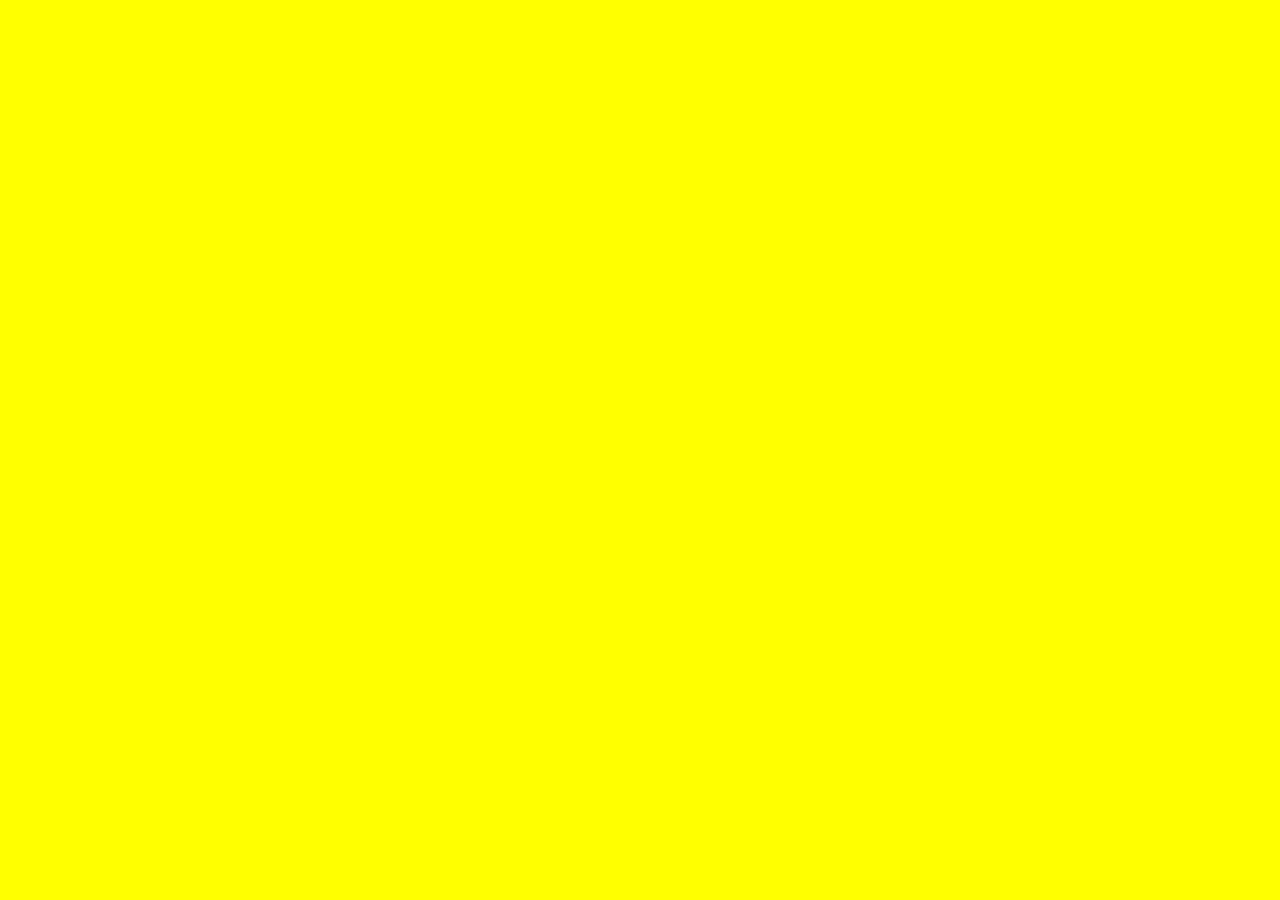
==== index.html @ b9e6b2b1 "BiteCorn v0.01" ====
<!doctype html>
<html lang="en">
<head>
  <meta charset="utf-8">

  <title>BiteCorn</title>

  <!-- TODO: Description -->
  <meta name="description" content="BiteCorn - description">

  <link rel="stylesheet" href="css/style.css">

  <!--[if lt IE 9]>
  <script src="https://cdnjs.cloudflare.com/ajax/libs/html5shiv/3.7.3/html5shiv.js"></script>
  <![endif]-->
</head>

<body>
  <script src="js/script.js"></script>
</body>
</html>
---- css/style.css ----
body { 
    background-color: yellow;
}
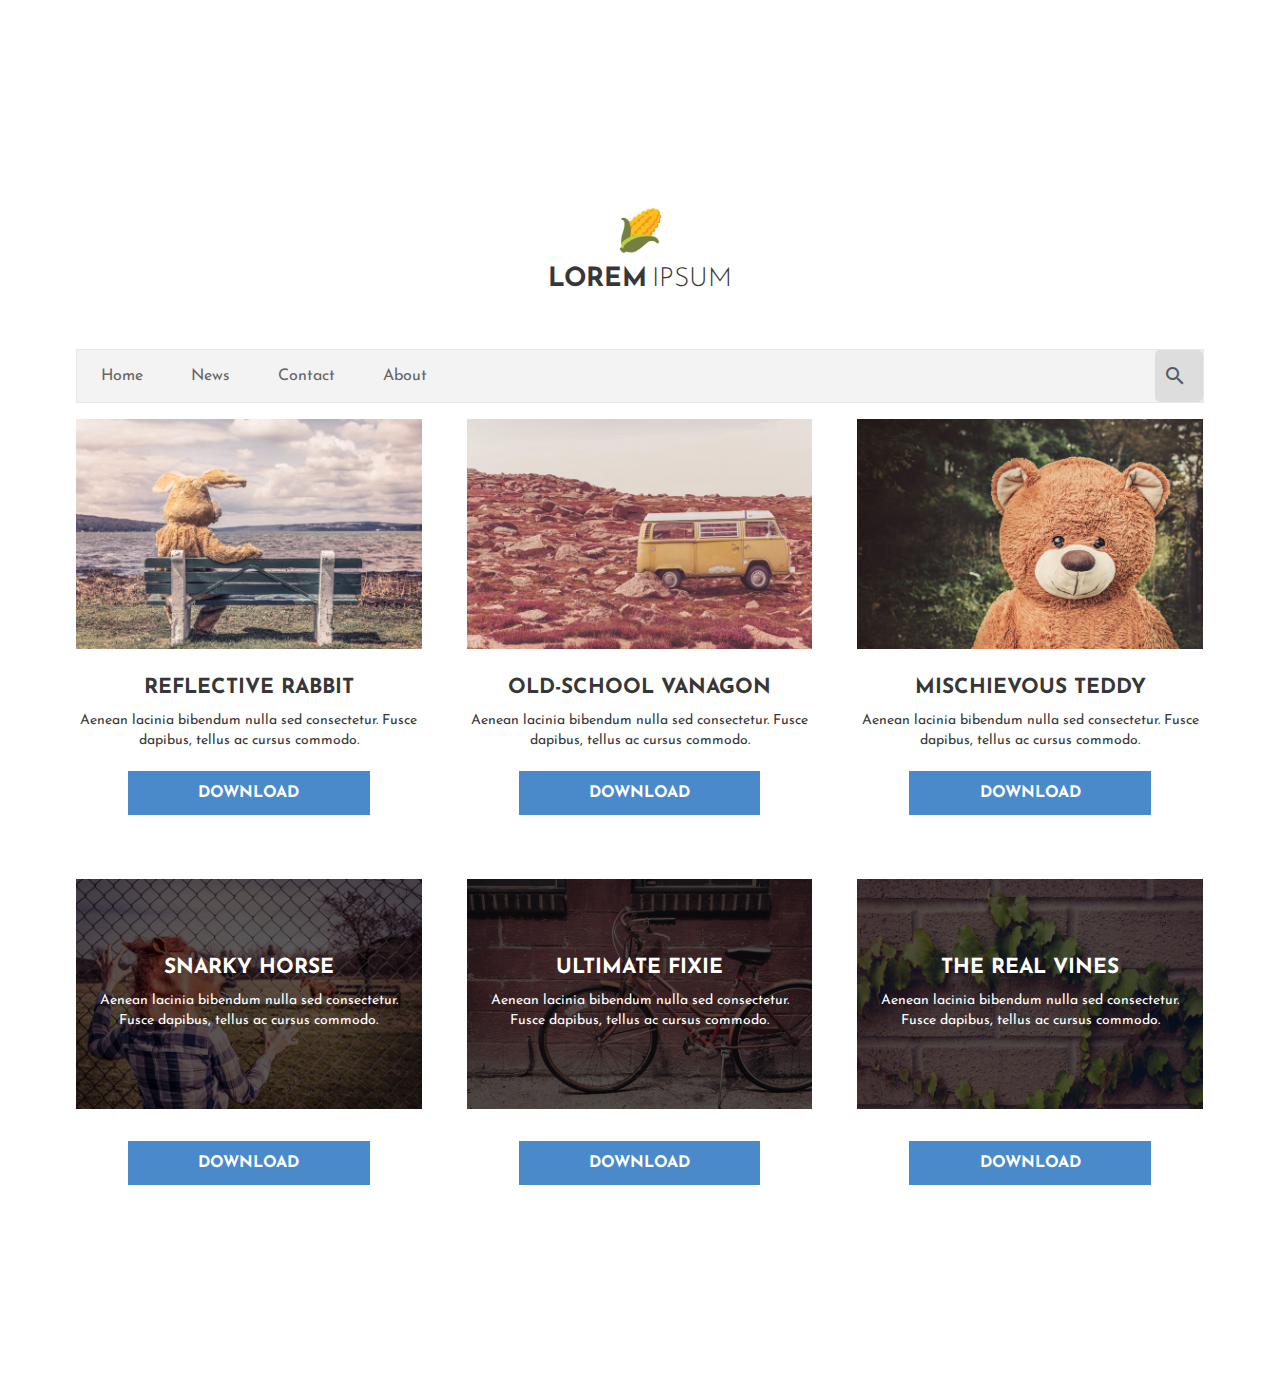
==== commit a3eba369: "BiteCorn v0.02" ====
--- a/index.html
+++ b/index.html
@@ -1,21 +1,106 @@
-<!doctype html>
-<html lang="en">
-<head>
-  <meta charset="utf-8">
-
-  <title>BiteCorn</title>
-
-  <!-- TODO: Description -->
-  <meta name="description" content="BiteCorn - description">
-
-  <link rel="stylesheet" href="css/style.css">
-
-  <!--[if lt IE 9]>
-  <script src="https://cdnjs.cloudflare.com/ajax/libs/html5shiv/3.7.3/html5shiv.js"></script>
-  <![endif]-->
-</head>
-
-<body>
-  <script src="js/script.js"></script>
-</body>
-</html>
+<!DOCTYPE html>
+<html lang="en">
+
+<head>
+	<meta charset="utf-8">
+	<title>BiteCorn</title>
+
+  <!-- TODO: Description -->
+	<meta name="description" content="BiteCorn - description">
+	<meta name="viewport" content="width=device-width, initial-scale=1.0">
+
+	<link href="https://fonts.googleapis.com/css?family=Josefin+Sans:300,400,600,700&amp;subset=latin-ext" rel="stylesheet">
+	<link href="https://fonts.googleapis.com/icon?family=Material+Icons" rel="stylesheet">
+	<link rel="stylesheet" href="css/main.css">
+	<link rel="stylesheet" href="css/interactions.css">
+</head>
+
+<body>
+	<div class="img-background">
+		<div class="container">
+			<header class="main-header clearfix">
+				<img class="logo" src="img/corn.png">
+				<h1 class="name">Lorem <span>Ipsum</span></h1>
+			</header>
+
+			<nav>
+				<ul>
+				  <li><a href="#">Home</a></li>
+				  <li><a href="#">News</a></li>
+				  <li><a href="#">Contact</a></li>
+				  <li><a href="#">About</a></li>
+					<li id="last-search">
+						<div class="search-input">
+					    <span class="icon">
+								<!-- <img class="logo" src="img/search.svg"> -->
+								<i class="material-icons">search</i>
+					    </span>
+					    <input type="search" id="search" placeholder="Search..." />
+						</div>
+					</li>
+				</ul>
+			</nav>
+
+			<div class="content clearfix">
+
+				<div class="photo-container">
+				  <img src="img/photos/1.jpg" alt="Photo of a rabbit">
+			  	<h3>Reflective Rabbit</h3>
+			  	<p>Aenean lacinia bibendum nulla sed consectetur. Fusce dapibus, tellus ac cursus commodo.</p>
+					<a href="#" class="button">download</a>
+				</div>
+
+				<div class="photo-container">
+				  <img src="img/photos/2.jpg" alt="An old-school Vanagon">
+			  	<h3>Old-school Vanagon</h3>
+			  	<p>Aenean lacinia bibendum nulla sed consectetur. Fusce dapibus, tellus ac cursus commodo.</p>
+					<a href="#" class="button">download</a>
+				</div>
+
+				<div class="photo-container">
+				  <img src="img/photos/3.jpg" alt="A mischievous-looking teddy">
+			  	<h3>Mischievous Teddy</h3>
+			  	<p>Aenean lacinia bibendum nulla sed consectetur. Fusce dapibus, tellus ac cursus commodo.</p>
+					<a href="#" class="button">download</a>
+				</div>
+
+				<!-- Photos with overlay -->
+				<div class="photo-container">
+					<div class="photo">
+					  <img src="img/photos/4.jpg" alt="An awkward horse head">
+					  <div class="photo-overlay">
+						  <h3>Snarky Horse</h3>
+						  <p>Aenean lacinia bibendum nulla sed consectetur. Fusce dapibus, tellus ac cursus commodo.</p>
+						</div>
+					</div>
+					<a href="#" class="button">download</a>
+				</div>
+
+				<div class="photo-container">
+					<div class="photo">
+					  <img src="img/photos/5.jpg" alt="The ultimate fixie bike">
+					  <div class="photo-overlay">
+						  <h3>Ultimate Fixie</h3>
+						  <p>Aenean lacinia bibendum nulla sed consectetur. Fusce dapibus, tellus ac cursus commodo.</p>
+						</div>
+					</div>
+					<a href="#" class="button">download</a>
+				</div>
+
+				<div class="photo-container">
+					<div class="photo">
+					  <img src="img/photos/6.jpg" alt="Real vines, not the internet ones">
+					  <div class="photo-overlay">
+						  <h3>The Real Vines</h3>
+						  <p>Aenean lacinia bibendum nulla sed consectetur. Fusce dapibus, tellus ac cursus commodo.</p>
+						</div>
+					</div>
+					<a href="#" class="button">download</a>
+				</div>
+
+			</div>
+		</div>
+	</div>
+
+</body>
+</html>
--- a/css/main.css
+++ b/css/main.css
@@ -0,0 +1,271 @@
+/* =================================
+  Base Element Styles
+==================================== */
+
+* {
+	box-sizing: border-box;
+	/*border: 1px solid red;*/
+}
+body {
+	font: 1em/1.5 'Josefin Sans', sans-serif;
+	color: #373737;
+	background: white;
+  margin: 0px;
+}
+a {
+	text-decoration: none;
+}
+h1,
+h2,
+h3 {
+	text-transform: uppercase;
+}
+h2 {
+	font-size: 1.125em;
+	color: #4a89ca;
+	font-weight: 600;
+	margin: 0;
+}
+h3 {
+	font-size: 1.3em;
+	line-height: 1.25em;
+	margin-top: .85em;
+	margin-bottom: .5em;
+}
+p {
+	font-size: .875em;
+	line-height: 1.4;
+	margin: 0 0 1.5em;
+}
+
+/* =================================
+  Base Layout Styles
+==================================== */
+
+/* ---- Layout Containers ---- */
+.container {
+	max-width: 1200px;
+	background: #fff;
+	margin: auto;
+  z-index: 1000;
+  position: relative;
+  margin-top: 10em;
+  margin-bottom: 5em;
+	cursor: auto;
+}
+.main-header {
+	text-align: center;
+	padding: 3em 0 1em 0;
+}
+.photo-container {
+	text-align: center;
+	margin-bottom: 4em;
+}
+
+.img-background{
+
+  background-image: url("https://wallpaperbrowse.com/media/images/background-7.jpg");
+
+  background-repeat: repeat-y;
+  position: absolute;
+  z-index: 1;
+  width: 100%;
+  top: 0pt;
+  cursor: pointer;
+
+  background-position-x: 50%;
+  background-size: initial;
+  background-attachment: scroll;
+  background-origin: initial;
+  background-clip: initial;
+  background-color: initial;
+
+}
+
+/* ---- Page Elements ---- */
+.name {
+	font-size: 1.65em;
+	font-weight: 800;
+	margin: 0 0 1.5em;
+	line-height: 1;
+}
+.name span {
+	font-weight: 300;
+	margin-left: -4px;
+}
+.logo {
+	width: 45px;
+	margin-bottom: .4em;
+}
+.photo {
+	position: relative;
+	line-height: 0;
+	margin-bottom: 2em;
+	overflow: hidden;
+}
+.photo-container img {
+ 	max-width: 100%;
+}
+.button {
+	width: 70%;
+	font-weight: 700;
+	display: block;
+	text-decoration: none;
+	text-transform: uppercase;
+	padding: 10px 0;
+	margin: auto;
+}
+
+/* ---- Photo Overlay ---- */
+.photo-overlay {
+	color: #fff;
+	position: absolute;
+	top: 0;
+	right: 0;
+	bottom: 0;
+	left: 0;
+	padding-left: 20px;
+	padding-right: 20px;
+	display: flex;
+	flex-direction: column;
+	justify-content: center;
+	align-items: center;
+	background: rgba(0,0,0, .65);
+}
+/* ---- Float clearfix ---- */
+
+.clearfix::after {
+	content: " ";
+	display: table;
+	clear: both;
+}
+
+
+/* =================================
+  Navigation
+==================================== */
+
+ul {
+    list-style-type: none;
+    margin: 0 0 1em 0;
+    padding: 0;
+    overflow: hidden;
+    border: 1px solid #e7e7e7;
+    background-color: #f3f3f3;
+}
+
+li {
+    float: left;
+}
+
+li a {
+    display: block;
+    color: #666;
+    text-align: center;
+    padding: 14px 24px;
+    text-decoration: none;
+}
+
+nav li a:hover:not(.active) {
+    background-color: #ddd;
+}
+
+nav li a.active {
+    color: white;
+    background-color: #4CAF50;
+}
+
+/* ---- Search ---- */
+
+#last-search{
+	float: right;
+}
+
+.search-input{
+  vertical-align: middle;
+  white-space: nowrap;
+  position: relative;
+}
+
+.search-input input#search{
+  width: 48px;
+  height: 52px;
+  background: #ddd;
+  border: none;
+  /*float: left;*/
+  color: #666;
+  padding-left: 40px;
+  -webkit-border-radius: 5px;
+  -moz-border-radius: 5px;
+  border-radius: 5px;
+	font: 1em/1.5 'Josefin Sans', sans-serif;
+
+  -webkit-transition: width .55s ease;
+  -moz-transition: width .55s ease;
+  -ms-transition: width .55s ease;
+  -o-transition: width .55s ease;
+  transition: width .55s ease;
+}
+
+/* Color Input - "Search..." */
+.search-input input#search::-webkit-input-placeholder {color: #65737e;}
+.search-input input#search:-moz-placeholder { /* Firefox 18- */color: #65737e;}
+.search-input input#search::-moz-placeholder {  /* Firefox 19+ */color: #65737e;}
+.search-input input#search:-ms-input-placeholder {color: #65737e;}
+
+.search-input .icon{
+  position: absolute;
+  margin-left: 8px;
+  margin-top: 14px;
+  z-index: 100;
+  color: #4f5b66;
+}
+
+.search-input input#search:focus, .search-input input#search:active{
+  outline:none;
+  width: 300px;
+}
+
+.search-input:hover input#search{
+	width: 300px;
+}
+
+.search-input:hover .icon{
+  color: #93a2ad;
+}
+
+
+/* =================================
+  Media Queries
+==================================== */
+
+@media (min-width: 0) and (max-width: 768px) {
+	.container {
+		padding: 0 1.225em 2.5em;
+	}
+}
+@media (min-width: 769px) {
+	.container {
+		padding: 0 2.25em 4em;
+	}
+	.photo-container {
+		width: 48%;
+		float: left;
+		margin-left: 4%;
+	}
+}
+@media (min-width: 769px) and (max-width: 1024px) {
+	.photo-container:nth-child(2n+1) {
+		margin-left: 0;
+		clear: left;
+	}
+}
+@media (min-width: 1025px) {
+	.photo-container {
+		width: 30.63973064%;
+	}
+	.photo-container:nth-child(3n+1) {
+		margin-left: 0;
+		clear: left;
+	}
+}
--- a/css/interactions.css
+++ b/css/interactions.css
@@ -0,0 +1,12 @@
+/* =================================
+  Button Transitions
+==================================== */
+
+.button {
+	color: #fff;
+	background: #4a89ca;
+}
+
+/* =================================
+  Photo Overlay Transitions
+==================================== */
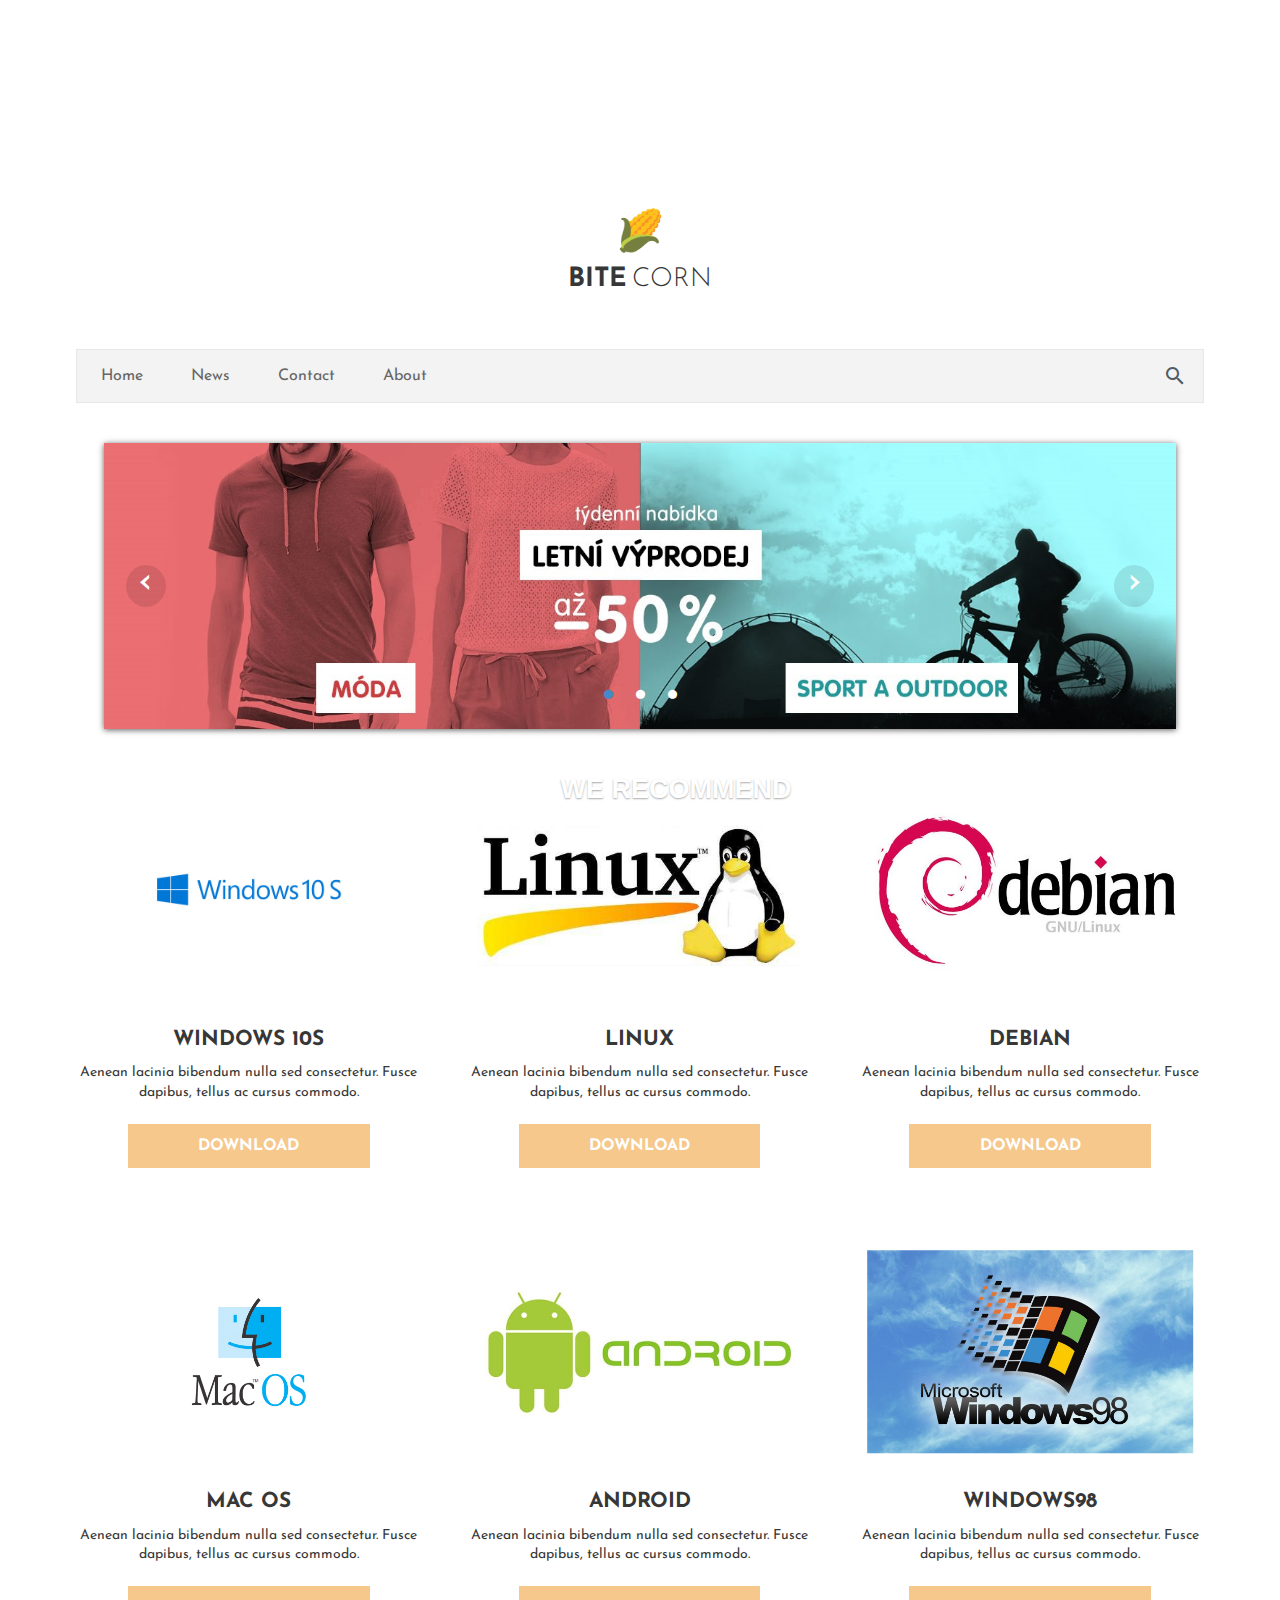
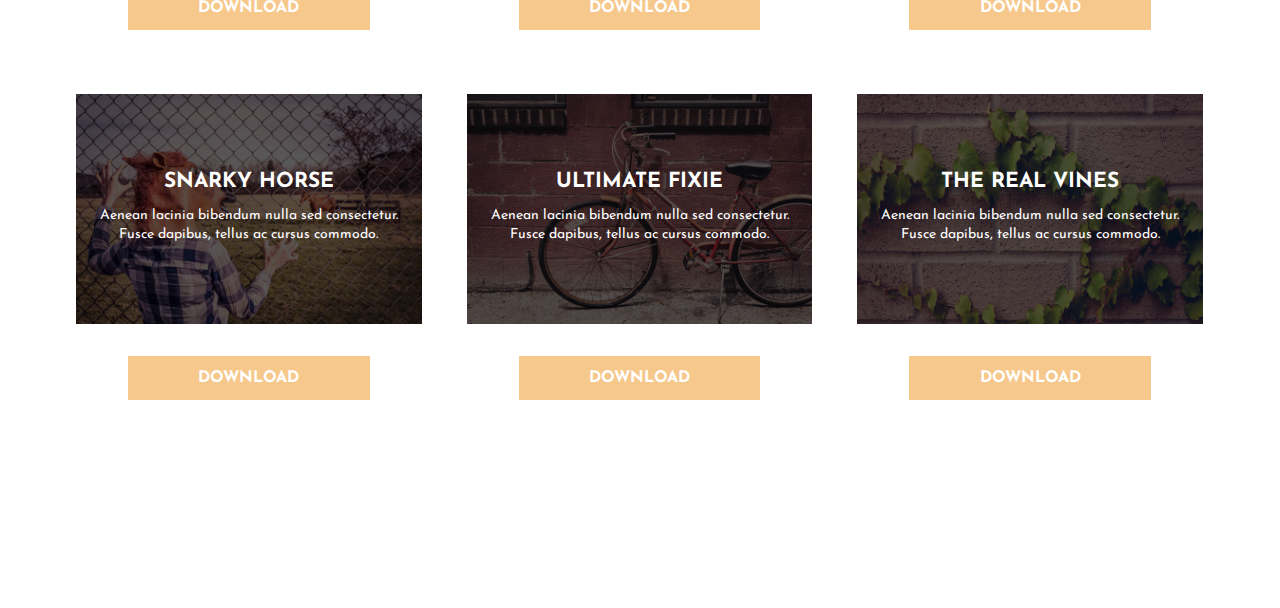
==== commit fb271c8a: "BiteCorn v0.03" ====
--- a/index.html
+++ b/index.html
@@ -13,6 +13,7 @@
 	<link href="https://fonts.googleapis.com/icon?family=Material+Icons" rel="stylesheet">
 	<link rel="stylesheet" href="css/main.css">
 	<link rel="stylesheet" href="css/interactions.css">
+	<link rel="stylesheet" href="css/carousel.css">
 </head>
 
 <body>
@@ -20,7 +21,7 @@
 		<div class="container">
 			<header class="main-header clearfix">
 				<img class="logo" src="img/corn.png">
-				<h1 class="name">Lorem <span>Ipsum</span></h1>
+				<h1 class="name">Bite <span>Corn</span></h1>
 			</header>
 
 			<nav>
@@ -41,27 +42,104 @@
 				</ul>
 			</nav>
 
+			<div class="carousel">
+					<div class="carousel-inner">
+
+							<input class="carousel-open" type="radio" id="carousel-1" name="carousel" aria-hidden="true" hidden="" checked="checked">
+							<div class="carousel-item">
+									<img src="img\carousel\moda.jpg">
+							</div>
+
+							<input class="carousel-open" type="radio" id="carousel-2" name="carousel" aria-hidden="true" hidden="" >
+							<div class="carousel-item">
+									<img src="img\carousel\lg.png">
+							</div>
+
+							<input class="carousel-open" type="radio" id="carousel-3" name="carousel" aria-hidden="true" hidden="">
+							<div class="carousel-item">
+									<img src="img\carousel\lego.png">
+							</div>
+
+							<label for="carousel-3" class="carousel-control prev control-1">‹</label>
+							<label for="carousel-2" class="carousel-control next control-1">›</label>
+							<label for="carousel-1" class="carousel-control prev control-2">‹</label>
+							<label for="carousel-3" class="carousel-control next control-2">›</label>
+							<label for="carousel-2" class="carousel-control prev control-3">‹</label>
+							<label for="carousel-1" class="carousel-control next control-3">›</label>
+
+							<ol class="carousel-indicators">
+									<li>
+											<label for="carousel-1" class="carousel-bullet">•</label>
+									</li>
+									<li>
+											<label for="carousel-2" class="carousel-bullet">•</label>
+									</li>
+									<li>
+											<label for="carousel-3" class="carousel-bullet">•</label>
+									</li>
+							</ol>
+
+					</div>
+			</div>
+
+			<div class="recomendation">
+				<h1 id="title">We recommend</h1>
+			</div>
+
 			<div class="content clearfix">
 
 				<div class="photo-container">
-				  <img src="img/photos/1.jpg" alt="Photo of a rabbit">
-			  	<h3>Reflective Rabbit</h3>
+					<div class="try">
+						<img src="img/photos/windows.jpg" alt="Photo of a rabbit">
+					</div>
+			  	<h3>Windows 10s</h3>
 			  	<p>Aenean lacinia bibendum nulla sed consectetur. Fusce dapibus, tellus ac cursus commodo.</p>
-					<a href="#" class="button">download</a>
+					<a href="#" class="button-order">download</a>
 				</div>
 
 				<div class="photo-container">
-				  <img src="img/photos/2.jpg" alt="An old-school Vanagon">
-			  	<h3>Old-school Vanagon</h3>
+					<div class="try">
+					  <img src="img/photos/linux.jpg" alt="An old-school Vanagon">
+			  	</div>
+					<h3>Linux</h3>
 			  	<p>Aenean lacinia bibendum nulla sed consectetur. Fusce dapibus, tellus ac cursus commodo.</p>
-					<a href="#" class="button">download</a>
+					<a href="#" class="button-order">download</a>
 				</div>
 
 				<div class="photo-container">
-				  <img src="img/photos/3.jpg" alt="A mischievous-looking teddy">
-			  	<h3>Mischievous Teddy</h3>
+					<div class="try">
+						<img src="img/photos/debian.jpg" alt="A mischievous-looking teddy">
+					</div>
+			  	<h3>Debian</h3>
 			  	<p>Aenean lacinia bibendum nulla sed consectetur. Fusce dapibus, tellus ac cursus commodo.</p>
-					<a href="#" class="button">download</a>
+					<a href="#" class="button-order">download</a>
+				</div>
+
+				<div class="photo-container">
+					<div class="try">
+						<img src="img/photos/mac.jpg" alt="Photo of a rabbit">
+					</div>
+			  	<h3>Mac OS</h3>
+			  	<p>Aenean lacinia bibendum nulla sed consectetur. Fusce dapibus, tellus ac cursus commodo.</p>
+					<a href="#" class="button-order">download</a>
+				</div>
+
+				<div class="photo-container">
+					<div class="try">
+					  <img src="img/photos/android.jpg" alt="An old-school Vanagon">
+			  	</div>
+					<h3>Android</h3>
+			  	<p>Aenean lacinia bibendum nulla sed consectetur. Fusce dapibus, tellus ac cursus commodo.</p>
+					<a href="#" class="button-order">download</a>
+				</div>
+
+				<div class="photo-container">
+					<div class="try">
+						<img src="img/photos/windows98.jpg" alt="A mischievous-looking teddy">
+					</div>
+			  	<h3>Windows98</h3>
+			  	<p>Aenean lacinia bibendum nulla sed consectetur. Fusce dapibus, tellus ac cursus commodo.</p>
+					<a href="#" class="button-order">download</a>
 				</div>
 
 				<!-- Photos with overlay -->
@@ -73,7 +151,7 @@
 						  <p>Aenean lacinia bibendum nulla sed consectetur. Fusce dapibus, tellus ac cursus commodo.</p>
 						</div>
 					</div>
-					<a href="#" class="button">download</a>
+					<a href="#" class="button-order">download</a>
 				</div>
 
 				<div class="photo-container">
@@ -84,7 +162,7 @@
 						  <p>Aenean lacinia bibendum nulla sed consectetur. Fusce dapibus, tellus ac cursus commodo.</p>
 						</div>
 					</div>
-					<a href="#" class="button">download</a>
+					<a href="#" class="button-order">download</a>
 				</div>
 
 				<div class="photo-container">
@@ -95,7 +173,7 @@
 						  <p>Aenean lacinia bibendum nulla sed consectetur. Fusce dapibus, tellus ac cursus commodo.</p>
 						</div>
 					</div>
-					<a href="#" class="button">download</a>
+					<a href="#" class="button-order">download</a>
 				</div>
 
 			</div>
--- a/css/main.css
+++ b/css/main.css
@@ -106,7 +106,7 @@
 .photo-container img {
  	max-width: 100%;
 }
-.button {
+.button-order {
 	width: 70%;
 	font-weight: 700;
 	display: block;
@@ -114,6 +114,12 @@
 	text-transform: uppercase;
 	padding: 10px 0;
 	margin: auto;
+
+	-webkit-transition: .55s ease;
+  -moz-transition: .55s ease;
+  -ms-transition: .55s ease;
+  -o-transition: .55s ease;
+  transition: .55s ease;
 }
 
 /* ---- Photo Overlay ---- */
@@ -145,7 +151,7 @@
   Navigation
 ==================================== */
 
-ul {
+nav ul {
     list-style-type: none;
     margin: 0 0 1em 0;
     padding: 0;
@@ -154,16 +160,17 @@
     background-color: #f3f3f3;
 }
 
-li {
+nav li {
     float: left;
 }
 
-li a {
+nav li a {
     display: block;
     color: #666;
     text-align: center;
     padding: 14px 24px;
     text-decoration: none;
+		font-weight: 400;
 }
 
 nav li a:hover:not(.active) {
@@ -190,7 +197,7 @@
 .search-input input#search{
   width: 48px;
   height: 52px;
-  background: #ddd;
+  background: #f3f3f3;
   border: none;
   /*float: left;*/
   color: #666;
@@ -218,7 +225,7 @@
   margin-left: 8px;
   margin-top: 14px;
   z-index: 100;
-  color: #4f5b66;
+	color: #4f5b66;
 }
 
 .search-input input#search:focus, .search-input input#search:active{
--- a/css/interactions.css
+++ b/css/interactions.css
@@ -2,10 +2,30 @@
   Button Transitions
 ==================================== */
 
-.button {
+.button-order {
 	color: #fff;
-	background: #4a89ca;
+	background: #f6c88c;
 }
+
+.button-order:hover{
+	background: #69cdb1;
+}
+
+.try{
+	position: relative;
+	height: 240px;
+}
+
+.try img{
+	padding: 0 10px 0 10px;
+	max-height: 260px;
+	position: absolute;
+  top: 50%;  /* position the top  edge of the element at the middle of the parent */
+  left: 50%; /* position the left edge of the element at the middle of the parent */
+
+  transform: translate(-50%, -50%);
+}
+
 
 /* =================================
   Photo Overlay Transitions
--- a/css/carousel.css
+++ b/css/carousel.css
@@ -0,0 +1,118 @@
+.carousel {
+    position: relative;
+    box-shadow: 0px 1px 6px rgba(0, 0, 0, 0.64);
+    width: 95%;
+    margin: 40px auto;
+}
+
+.carousel-inner {
+    position: relative;
+    overflow: hidden;
+    width: 100%;
+}
+
+.carousel-open:checked + .carousel-item {
+    position: static;
+    opacity: 100;
+}
+
+.carousel-item {
+    position: absolute;
+    opacity: 0;
+    -webkit-transition: opacity 0.6s ease-out;
+    transition: opacity 0.6s ease-out;
+    max-height: 395px;
+}
+
+.carousel-item img {
+    display: block;
+    height: auto;
+    max-width: 100%;
+}
+
+.carousel-control {
+    background: rgba(0, 0, 0, 0.10);
+    border-radius: 50%;
+    color: #fff;
+    cursor: pointer;
+    display: none;
+    font-size: 40px;
+    height: 42px;
+    line-height: 35px;
+    position: absolute;
+    top: 50%;
+    -webkit-transform: translate(0, -50%);
+    cursor: pointer;
+    -ms-transform: translate(0, -50%);
+    transform: translate(0, -50%);
+    text-align: center;
+    width: 40px;
+    z-index: 10;
+}
+
+.carousel-control.prev {
+    left: 2%;
+}
+
+.carousel-control.next {
+    right: 2%;
+}
+
+.carousel-control:hover {
+    background: rgba(0, 0, 0, 0.4);
+    color: #aaaaaa;
+}
+
+#carousel-1:checked ~ .control-1,
+#carousel-2:checked ~ .control-2,
+#carousel-3:checked ~ .control-3 {
+    display: block;
+}
+
+.carousel-indicators {
+    list-style: none;
+    margin: 0;
+    padding: 0;
+    position: absolute;
+    bottom: 2%;
+    left: 0;
+    right: 0;
+    text-align: center;
+    z-index: 10;
+}
+
+.carousel-indicators li {
+    display: inline-block;
+    margin: 0 5px;
+}
+
+.carousel-bullet {
+    color: #fff;
+    cursor: pointer;
+    display: block;
+    font-size: 35px;
+}
+
+.carousel-bullet:hover {
+    color: #aaaaaa;
+}
+
+#carousel-1:checked ~ .control-1 ~ .carousel-indicators li:nth-child(1) .carousel-bullet,
+#carousel-2:checked ~ .control-2 ~ .carousel-indicators li:nth-child(2) .carousel-bullet,
+#carousel-3:checked ~ .control-3 ~ .carousel-indicators li:nth-child(3) .carousel-bullet {
+    color: #428bca;
+}
+
+
+#title {
+    width: 100%;
+    position: absolute;
+    padding: 0px;
+    margin: 0px auto;
+    text-align: center;
+    font-size: 27px;
+    color: rgba(255, 255, 255, 1);
+    font-family: 'Open Sans', sans-serif;
+    z-index: 9999;
+    text-shadow: 0px 1px 2px rgba(0, 0, 0, 0.33), -1px 0px 2px rgba(255, 255, 255, 0);
+}
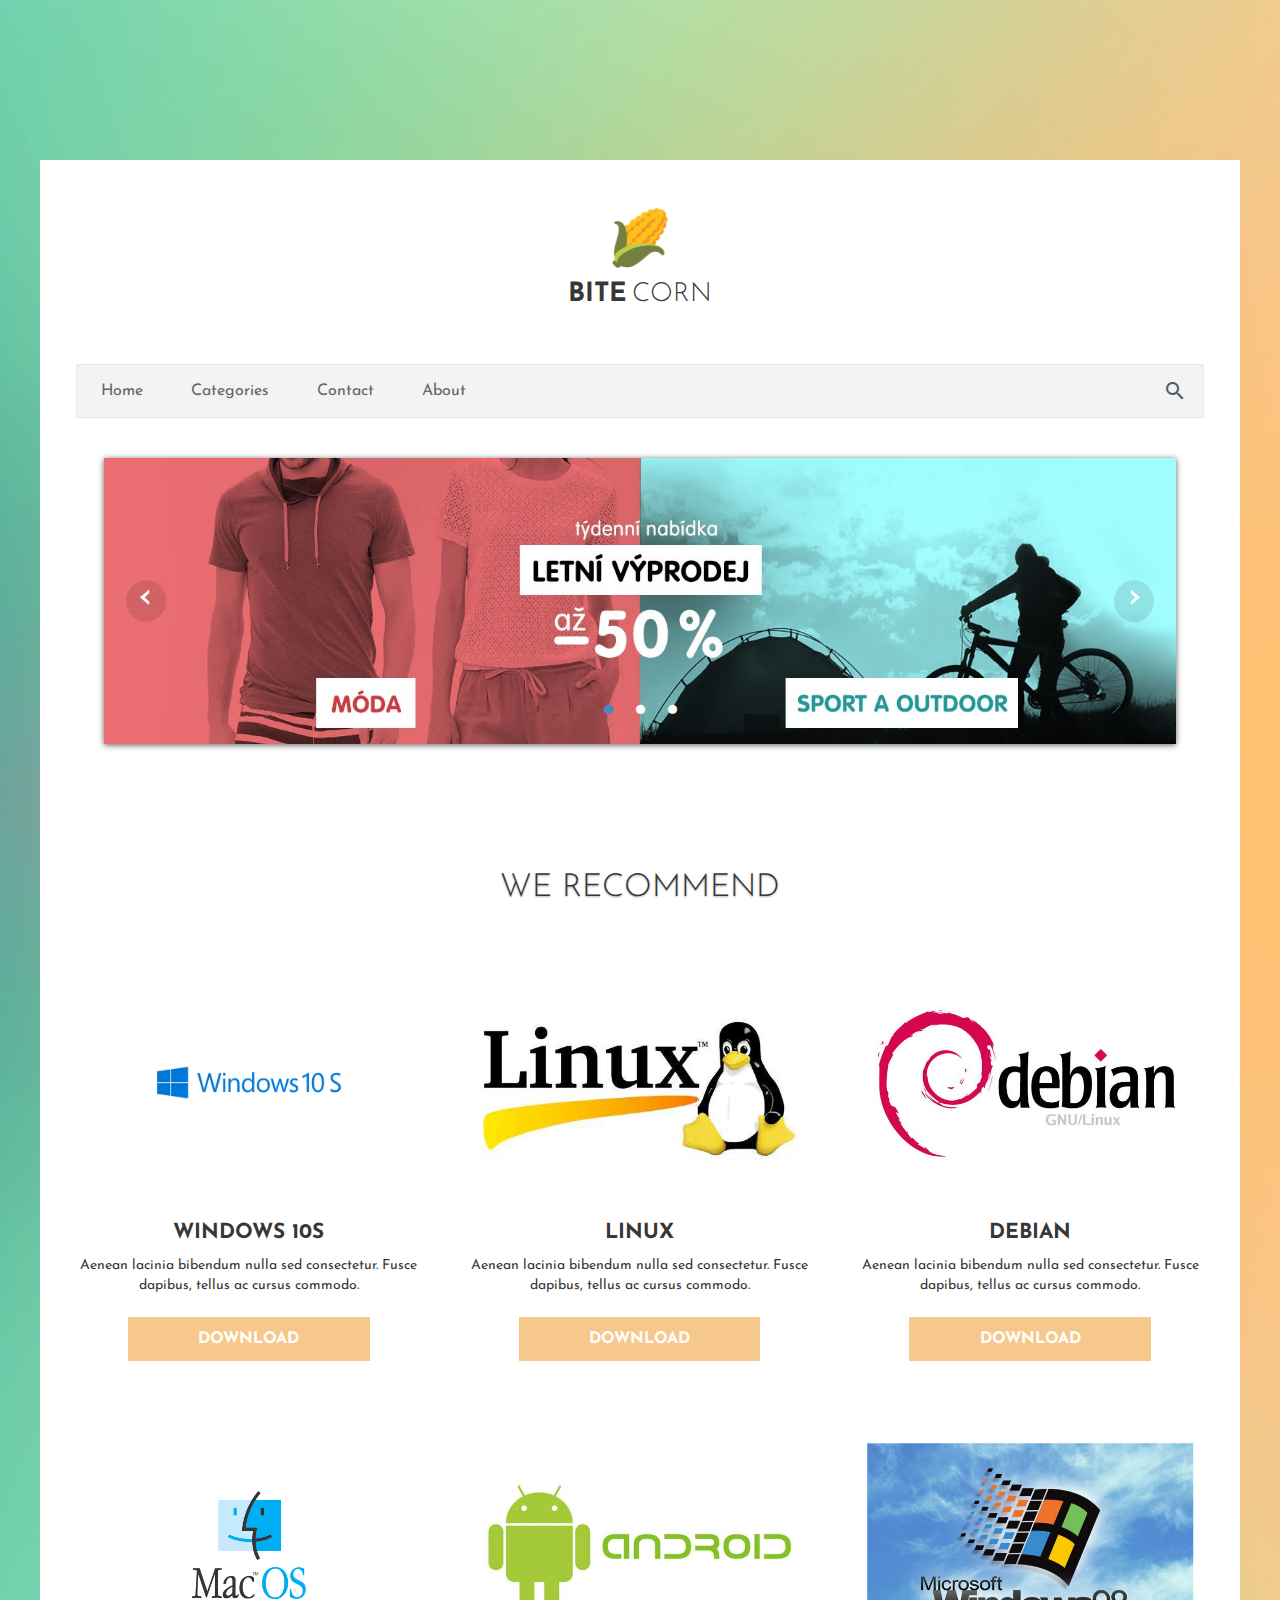
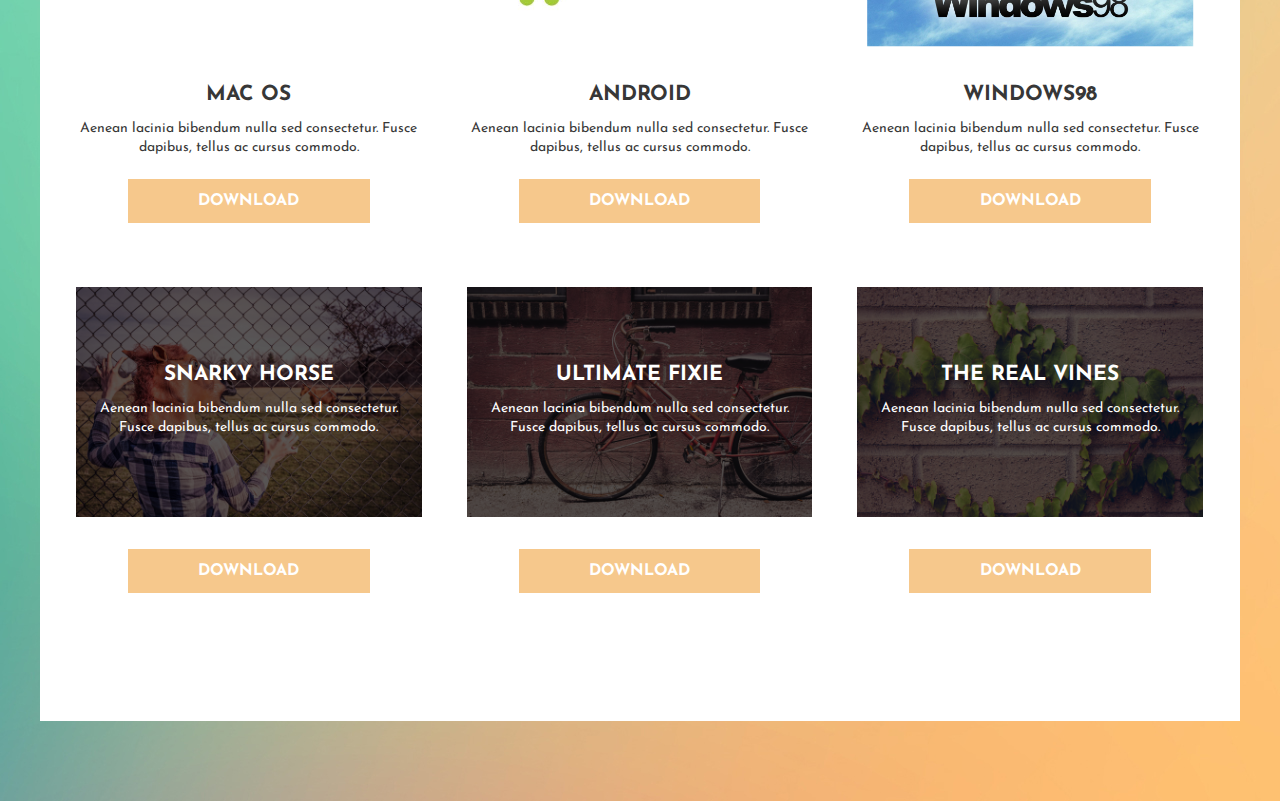
==== commit d46f1353: "BiteCorn v0.04" ====
--- a/index.html
+++ b/index.html
@@ -13,6 +13,7 @@
 	<link href="https://fonts.googleapis.com/icon?family=Material+Icons" rel="stylesheet">
 	<link rel="stylesheet" href="css/main.css">
 	<link rel="stylesheet" href="css/interactions.css">
+	<link rel="stylesheet" href="css/navigation.css">
 	<link rel="stylesheet" href="css/carousel.css">
 </head>
 
@@ -20,14 +21,16 @@
 	<div class="img-background">
 		<div class="container">
 			<header class="main-header clearfix">
-				<img class="logo" src="img/corn.png">
+				<a href="index.html">
+					<img class="logo" src="img/corn.png">
+				</a>
 				<h1 class="name">Bite <span>Corn</span></h1>
 			</header>
 
 			<nav>
 				<ul>
-				  <li><a href="#">Home</a></li>
-				  <li><a href="#">News</a></li>
+				  <li><a href="index.html">Home</a></li>
+				  <li><a href="html/categories.html">Categories</a></li>
 				  <li><a href="#">Contact</a></li>
 				  <li><a href="#">About</a></li>
 					<li id="last-search">
--- a/css/main.css
+++ b/css/main.css
@@ -64,7 +64,7 @@
 
 .img-background{
 
-  background-image: url("https://wallpaperbrowse.com/media/images/background-7.jpg");
+  background-image: url("../img/background.jpg");
 
   background-repeat: repeat-y;
   position: absolute;
@@ -94,7 +94,7 @@
 	margin-left: -4px;
 }
 .logo {
-	width: 45px;
+	width: 60px;
 	margin-bottom: .4em;
 }
 .photo {
@@ -146,99 +146,17 @@
 	clear: both;
 }
 
-
-/* =================================
-  Navigation
-==================================== */
-
-nav ul {
-    list-style-type: none;
-    margin: 0 0 1em 0;
-    padding: 0;
-    overflow: hidden;
-    border: 1px solid #e7e7e7;
-    background-color: #f3f3f3;
+.recomendation {
+	margin: 50px;
 }
 
-nav li {
-    float: left;
-}
-
-nav li a {
-    display: block;
-    color: #666;
+#title {
+		padding-top: 70px;
+		font-weight: 300;
+    width: 100%;
     text-align: center;
-    padding: 14px 24px;
-    text-decoration: none;
-		font-weight: 400;
-}
-
-nav li a:hover:not(.active) {
-    background-color: #ddd;
-}
-
-nav li a.active {
-    color: white;
-    background-color: #4CAF50;
-}
-
-/* ---- Search ---- */
-
-#last-search{
-	float: right;
-}
-
-.search-input{
-  vertical-align: middle;
-  white-space: nowrap;
-  position: relative;
-}
-
-.search-input input#search{
-  width: 48px;
-  height: 52px;
-  background: #f3f3f3;
-  border: none;
-  /*float: left;*/
-  color: #666;
-  padding-left: 40px;
-  -webkit-border-radius: 5px;
-  -moz-border-radius: 5px;
-  border-radius: 5px;
-	font: 1em/1.5 'Josefin Sans', sans-serif;
-
-  -webkit-transition: width .55s ease;
-  -moz-transition: width .55s ease;
-  -ms-transition: width .55s ease;
-  -o-transition: width .55s ease;
-  transition: width .55s ease;
-}
-
-/* Color Input - "Search..." */
-.search-input input#search::-webkit-input-placeholder {color: #65737e;}
-.search-input input#search:-moz-placeholder { /* Firefox 18- */color: #65737e;}
-.search-input input#search::-moz-placeholder {  /* Firefox 19+ */color: #65737e;}
-.search-input input#search:-ms-input-placeholder {color: #65737e;}
-
-.search-input .icon{
-  position: absolute;
-  margin-left: 8px;
-  margin-top: 14px;
-  z-index: 100;
-	color: #4f5b66;
-}
-
-.search-input input#search:focus, .search-input input#search:active{
-  outline:none;
-  width: 300px;
-}
-
-.search-input:hover input#search{
-	width: 300px;
-}
-
-.search-input:hover .icon{
-  color: #93a2ad;
+    z-index: 9999;
+    text-shadow: 0px 1px 2px rgba(0, 0, 0, 0.33), -1px 0px 2px rgba(255, 255, 255, 0);
 }
 
 
--- a/css/navigation.css
+++ b/css/navigation.css
@@ -0,0 +1,94 @@
+
+/* =================================
+  Navigation
+==================================== */
+
+nav ul {
+    list-style-type: none;
+    margin: 0 0 1em 0;
+    padding: 0;
+    overflow: hidden;
+    border: 1px solid #e7e7e7;
+    background-color: #f3f3f3;
+}
+
+nav li {
+    float: left;
+}
+
+nav li a {
+    display: block;
+    color: #666;
+    text-align: center;
+    padding: 14px 24px;
+    text-decoration: none;
+		font-weight: 400;
+}
+
+nav li a:hover:not(.active) {
+    background-color: #ddd;
+}
+
+nav li a.active {
+    color: white;
+    background-color: #4CAF50;
+}
+
+/* ---- Search ---- */
+
+#last-search{
+	float: right;
+}
+
+.search-input{
+  vertical-align: middle;
+  white-space: nowrap;
+  position: relative;
+}
+
+.search-input input#search{
+  width: 48px;
+  height: 52px;
+  background: #f3f3f3;
+  border: none;
+  /*float: left;*/
+  color: #666;
+  padding-left: 40px;
+  -webkit-border-radius: 5px;
+  -moz-border-radius: 5px;
+  border-radius: 5px;
+	font: 1em/1.5 'Josefin Sans', sans-serif;
+
+  -webkit-transition: width .55s ease;
+  -moz-transition: width .55s ease;
+  -ms-transition: width .55s ease;
+  -o-transition: width .55s ease;
+  transition: width .55s ease;
+}
+
+/* Color Input - "Search..." */
+.search-input input#search::-webkit-input-placeholder {color: #65737e;}
+.search-input input#search:-moz-placeholder { /* Firefox 18- */color: #65737e;}
+.search-input input#search::-moz-placeholder {  /* Firefox 19+ */color: #65737e;}
+.search-input input#search:-ms-input-placeholder {color: #65737e;}
+
+.search-input .icon{
+  position: absolute;
+  margin-left: 8px;
+  margin-top: 14px;
+  z-index: 100;
+	color: #4f5b66;
+}
+
+.search-input input#search:focus, .search-input input#search:active{
+  outline:none;
+  width: 300px;
+}
+
+.search-input:hover input#search{
+	width: 300px;
+}
+
+.search-input:hover .icon{
+  color: #93a2ad;
+}
--- a/css/carousel.css
+++ b/css/carousel.css
@@ -102,17 +102,3 @@
 #carousel-3:checked ~ .control-3 ~ .carousel-indicators li:nth-child(3) .carousel-bullet {
     color: #428bca;
 }
-
-
-#title {
-    width: 100%;
-    position: absolute;
-    padding: 0px;
-    margin: 0px auto;
-    text-align: center;
-    font-size: 27px;
-    color: rgba(255, 255, 255, 1);
-    font-family: 'Open Sans', sans-serif;
-    z-index: 9999;
-    text-shadow: 0px 1px 2px rgba(0, 0, 0, 0.33), -1px 0px 2px rgba(255, 255, 255, 0);
-}
